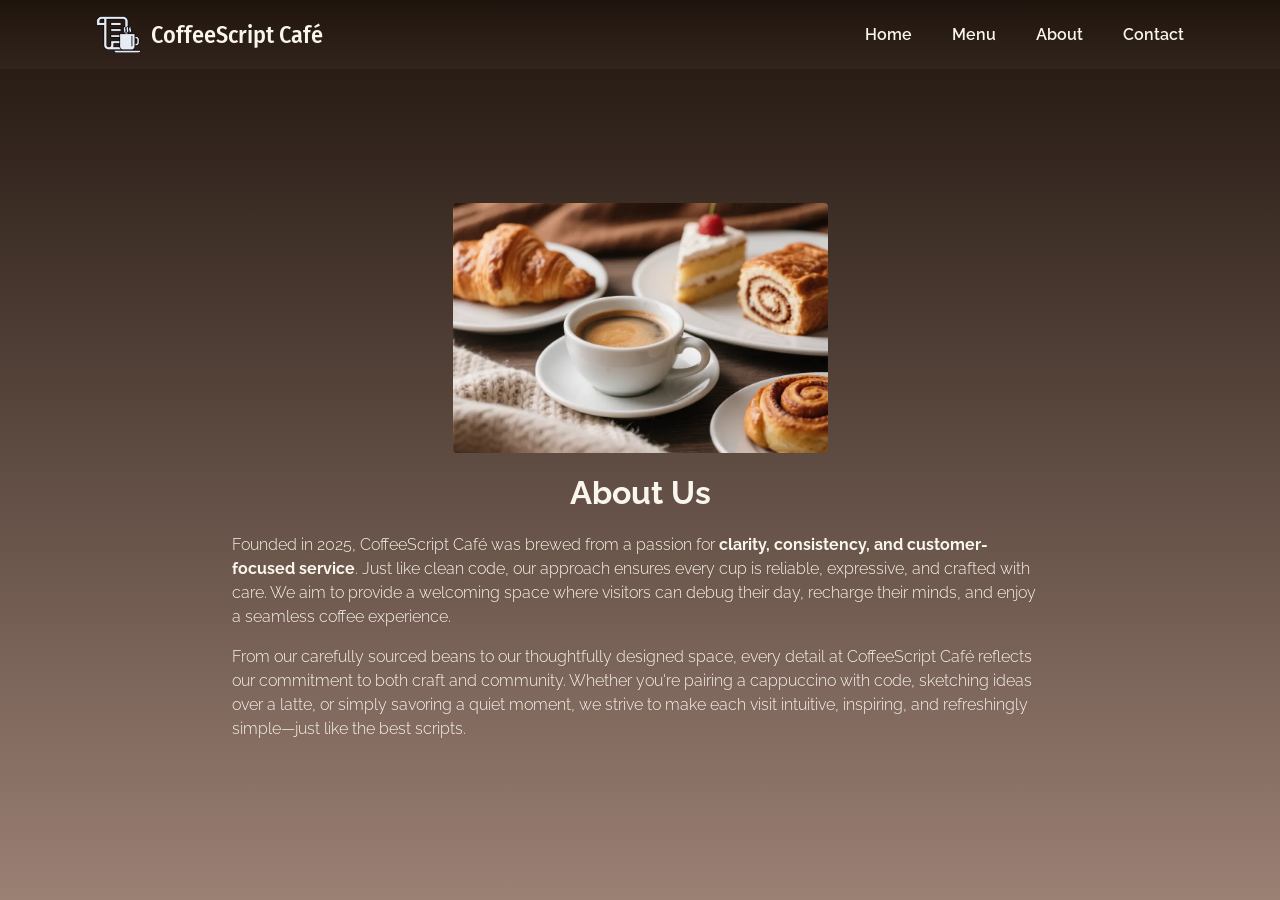
==== about.html @ d65955a7 "fix(accessibility): refine aria-controls and labels for mobile navigation - Keep aria-controls="prim" ====
<!DOCTYPE html>
<html lang="en">

<head>
    <meta charset="UTF-8">
    <meta name="viewport" content="width=device-width, initial-scale=1.0">
    <title>CoffeeScript Café — About Us</title>
    <meta name="description"
        content="Discover the story behind CoffeeScript Café — founded in 2025 with a passion for clarity, consistency, and customer-focused service. Every cup is crafted like clean code: reliable, expressive, and designed to recharge your day in a welcoming space.">
    <meta name="author" content="JJ Ginon">

    <link rel="icon" href="/favicon.ico" type="image/x-icon">
    <link rel="icon" href="img/favicon/favicon-32x32.png" sizes="32x32" type="image/png">
    <link rel="icon" href="img/favicon/favicon-48x48.png" sizes="48x48" type="image/png">
    <link rel="icon" href="img/favicon/favicon.svg" type="image/svg+xml">

    <link rel="preconnect" href="https://fonts.googleapis.com">
    <link rel="preconnect" href="https://fonts.gstatic.com" crossorigin>

    <link rel="stylesheet" href="css/styles.css">

    <link rel="preload"
        href="https://fonts.googleapis.com/css2?family=Fira+Sans+Condensed:wght@500&family=Raleway:wght@300;600&display=swap"
        as="style" onload="this.onload=null;this.rel='stylesheet'">
    <noscript>
        <link rel="stylesheet"
            href="https://fonts.googleapis.com/css2?family=Fira+Sans+Condensed:wght@500&family=Raleway:wght@300;600&display=swap">
    </noscript>

    <script src="js/script.js" defer></script>
</head>

<body>
    <header class="header">
        <nav class="header__nav">
            <div class="header__div logo-container">
                <img class="header__img" src="img/logo/coffeescript-cafe-logo-transparent-300x249.webp"
                    alt="CoffeeScript Café logo" width="300" height="249" fetchpriority="high">
                <h1 class="header__h1">CoffeeScript Café</h1>
            </div>
            <div class="header__div nav-container">
                <button id="close-menu-btn" aria-label="Close menu" aria-controls="primary-nav" aria-expanded="true">
                    <svg xmlns="http://www.w3.org/2000/svg" viewBox="0 0 24 24" width="32" height="32" fill="none"
                        stroke="currentColor" stroke-width="2" stroke-linecap="round" stroke-linejoin="round">
                        <line x1="18" y1="6" x2="6" y2="18" />
                        <line x1="6" y1="6" x2="18" y2="18" />
                    </svg>
                </button>
                <ul id="primary-nav" class="header__ul" aria-hidden="true">
                    <li><a class="header__a" href="/">Home</a></li>
                    <li><a class="header__a" href="menu.html">Menu</a></li>
                    <li><a class="header__a" href="about.html">About</a></li>
                    <li><a class="header__a" href="contact.html">Contact</a></li>
                </ul>
            </div>
            <button id="menu-btn" aria-label="Open menu" aria-controls="primary-nav" aria-expanded="false"
                aria-haspopup="true">
                <svg xmlns="http://www.w3.org/2000/svg" width="32" height="32" fill="currentColor" viewBox="0 0 24 24">
                    <path d="M3 6h18v2H3V6zm0 5h18v2H3v-2zm0 5h18v2H3v-2z" />
                </svg>
            </button>
        </nav>
    </header>

    <main class="main about-us">
        <article id="about" class="main__article about">
            <figure class="article__figure">
                <img class="article__img" src="img/about/bon-appetit-1000x667.webp"
                    srcset="img/about/bon-appetit-300x200.webp 300w, img/about/bon-appetit-1000x667.webp 1000w"
                    sizes="(max-width: 600px) 300px, 1000px"
                    alt="Croissant on a plate, cup of coffee, cake with cherry on top and bread roll on a plate, and a cinnamon roll on a plate"
                    title="Bon Appétit: A delightful spread of coffee and pastries" width="1000" height="667"
                    fetchpriority="high">
                <figcaption class="sr-only">
                    A tempting assortment of coffee and pastries: croissant, cake with cherry, bread roll, and cinnamon
                    roll
                </figcaption>
            </figure>
            <h2 class="article__h2">About Us</h2>
            <p class="article__p">
                Founded in <time datetime="2025">2025</time>, CoffeeScript Café was brewed from a passion for
                <strong>clarity, consistency, and customer-focused service</strong>. Just like clean code, our
                approach ensures every cup is reliable, expressive, and crafted with care. We aim to provide a
                welcoming space where visitors can debug their day, recharge their minds, and enjoy a seamless
                coffee experience.
            </p>
            <p class="article__p">
                From our carefully sourced beans to our thoughtfully designed space, every detail at CoffeeScript Café
                reflects our commitment to both craft and community. Whether you're pairing a cappuccino with code,
                sketching ideas over a latte, or simply savoring a quiet moment, we strive to make each visit
                intuitive, inspiring, and refreshingly simple&mdash;just like the best scripts.
            </p>
        </article>
    </main>
</body>

</html>
---- css/styles.css ----
@import url('https://fonts.googleapis.com/css2?family=Fira+Sans+Condensed:wght@500;600&family=Raleway:wght@300;500;600&display=swap');

/* || RESET */
*,
*::before,
*::after {
    margin: 0;
    padding: 0;
    box-sizing: border-box;
}

img {
    display: block;
    max-width: 100%;
    height: auto;
}

input,
button,
textarea {
    font: inherit;
}

/* || VARIABLES */

:root {
    /* FONTS */
    --FF: "Raleway", Arial, sans-serif;
    --FF-HEADINGS: "Fira Sans Condensed", sans-serif;

    /* COLORS */
    --BODY-BGCOLOR: #1F140D;
    --BODY-BGCOLOR-FADE: #9B8074;
    --BODY-BGIMAGE: linear-gradient(to bottom, var(--BODY-BGCOLOR), var(--BODY-BGCOLOR-FADE));

    --BUTTON-COLOR: #F9F6ED;
    --BUTTON-BGCOLOR: #F9F6ED;
    --BUTTON-HOVER: hsl(23, 35%, 45%);
    --BUTTON-ACTIVE: hsl(23, 35%, 35%);

    --CARD-COLOR: #101010;

    --FONT-COLOR: #F9F6ED;

    --HEADER-BGCOLOR: #1F140D;
    --HEADER-BGCOLOR-FADE-SM: #291D16;
    --HEADER-BGCOLOR-FADE-L: #32241C;
    --HEADER-BGIMAGE-SM: linear-gradient(to bottom, var(--HEADER-BGCOLOR), var(--HEADER-BGCOLOR-FADE-SM));
    --HEADER-BGIMAGE-L: linear-gradient(to bottom, var(--HEADER-BGCOLOR), var(--HEADER-BGCOLOR-FADE-L));

    --LINK-COLOR: #F9F6ED;
    --LINK-HOVER-SM: hsl(23, 35%, 30%);
    --LINK-HOVER-L: hsl(23, 35%, 75%);
    --LINK-ACTIVE: hsl(23, 35%, 35%);

    --NAV-BGCOLOR: #F9F6ED;
    --NAV-COLOR: #101010;
    --NAV-CLOSE-BUTTON-COLOR: #101010;
    --NAV-CLOSE-BUTTON-HOVER: hsl(23, 35%, 25%);

    /* BORDERS */
    --BORDER-RADIUS: 4px;

    /* TRANSITIONS */
    --TRANSITION: all 0.3s ease-in-out;
}

/* || UTILITY CLASSES */
.sr-only {
    position: absolute;
    width: 1px;
    height: 1px;
    margin: -1px;
    padding: 0;
    border: 0;
    overflow: hidden;
    clip: rect(0, 0, 0, 0);
    white-space: nowrap;
}

/* || GENERAL STYLES */
html {
    scroll-behavior: smooth;
}

body {
    display: flex;
    flex-direction: column;
    min-height: 100vh;
    font-family: var(--FF);
    line-height: 1.5;
    color: var(--FONT-COLOR);
    background: var(--BODY-BGIMAGE);
}

body::before {
    content: "";
    position: fixed;
    inset: 0;
    z-index: -1;
}

a:any-link {
    color: var(--LINK-COLOR);
    text-decoration: none;
}

img {
    border-radius: var(--BORDER-RADIUS);
}

/* || HEADER */
.header {
    position: fixed;
    top: 0;
    left: 0;
    z-index: 1000;
    width: 100%;
    padding: 0.625rem 1.25rem;
    background: var(--HEADER-BGIMAGE-SM);
}

.logo-container {
    display: flex;
    align-items: center;
}

.header__img {
    max-width: 45px;
    width: 45px;
    height: auto;
    margin-right: 10px;
}

.header__nav {
    display: flex;
    align-items: center;
    justify-content: space-between;
    width: 100%;
}

.header__h1 {
    font-family: var(--FF-HEADINGS);
    font-size: 1.5rem;
    font-weight: 500;
}

.header__ul {
    position: fixed;
    top: 0;
    right: -100%;
    z-index: 1001;
    display: flex;
    flex-direction: column;
    gap: 2.5rem;
    width: 80%;
    height: 100vh;
    padding: 4.5rem 2.5rem 0;
    list-style: none;
    background-color: var(--NAV-BGCOLOR);
    transition: right 0.15s ease-in-out;
}

.show-mobile-menu::before {
    content: "";
    position: fixed;
    top: 0;
    right: 0;
    width: 100%;
    height: 100%;
}

.show-mobile-menu .header__ul {
    right: 0;
}

.header__nav a {
    display: block;
    font-weight: 600;
    color: var(--NAV-COLOR);
    text-decoration: none;
    transition: all 0.2s ease-in-out;
}

.header__nav a:focus-visible {
    border-radius: 1px;
    outline: 3px solid hsl(23, 35%, 52%);
    outline-offset: 12px;
}

.header__nav a:hover,
.header__nav a:focus-visible {
    color: var(--LINK-HOVER-SM);
}

.header__nav a:active {
    color: var(--LINK-ACTIVE);
    transform: scale(0.97);
}

#menu-btn,
#close-menu-btn {
    display: inline-flex;
    align-items: center;
    justify-content: center;
    margin: 0;
    padding: 0;
    border: none;
    background: none;
    font: inherit;
    font-family: "Material Symbols Outlined";
    font-size: 2rem;
    line-height: 1;
    color: inherit;
    border-radius: 0;
    cursor: pointer;
    transition: var(--TRANSITION);
}

#menu-btn {
    color: var(--BUTTON-COLOR);
}

#close-menu-btn {
    position: absolute;
    top: 20px;
    right: 20px;
    z-index: 1002;
    display: none;
    visibility: hidden;
    color: var(--NAV-CLOSE-BUTTON-COLOR);
}

.show-mobile-menu #close-menu-btn {
    display: block;
    visibility: visible;
}

#menu-btn:hover {
    color: var(--BUTTON-HOVER);
}

#close-menu-btn:hover {
    color: var(--NAV-CLOSE-BUTTON-HOVER);
}

#menu-btn:focus-visible,
#close-menu-btn:focus-visible {
    padding: 0.25rem;
    outline: 3px solid hsl(23, 35%, 52%);
    outline-offset: 6px;
}

#close-menu-btn:focus-visible {
    border-radius: 50%;
}

#menu-btn:active,
#close-menu-btn:active {
    transform: scale(0.9);
}

/* || MAIN */
.main {
    display: flex;
    flex-direction: column;
    justify-content: center;
    align-items: center;
    flex: 1;
    padding: 0 2.5rem;
    opacity: 1;
    margin: 3.75rem auto 2rem;
}

.main__article {
    width: 100%;
    height: auto;
    text-align: center;
    color: #F9F6ED;
    opacity: 0;
    transform: translateY(20px);
    animation: fadeIn 1s ease-out forwards;
}

.main__article:nth-child(1) {
    animation-delay: 0.1s;
}

.main__article:nth-child(2) {
    animation-delay: 0.3s;
}

.main__article:nth-child(3) {
    animation-delay: 0.5s;
}

.main__article:nth-child(4) {
    animation-delay: 0.7s;
}

.main__article h2,
.main__article p {
    max-width: 100%;
}

.article__div {
    min-height: 300px;
}

.article__img {
    width: 260px;
    height: auto;
    margin: 2rem auto 0;
    border-radius: var(--BORDER-RADIUS);
}

.article__h2 {
    margin: 1rem 0;
    font-size: 2rem;
    line-height: 1.5;
}

.article__p {
    margin-bottom: 1rem;
    font-weight: 300;
    text-align: justify;
}

.article__button {
    margin-top: 1rem;
    padding: 0.625rem 1.25rem;
    border: none;
    border-radius: var(--BORDER-RADIUS);
    font-size: 1rem;
    font-weight: 500;
    background: var(--BUTTON-COLOR);
    transition: var(--TRANSITION);
    outline: none;
    cursor: pointer;
}

.article__button:hover,
.article__button:focus-visible {
    color: var(--BUTTON-COLOR);
    background: var(--BUTTON-HOVER);
    transform: translateY(-2px);
    box-shadow: 0 4px 6px rgba(0, 0, 0, 0.25);
}

.article__button:focus-visible {
    outline: 3px solid hsl(23, 35%, 52%);
    outline-offset: 4px;
    border-radius: var(--BORDER-RADIUS);
}

.article__button:active {
    background-color: var(--BUTTON-ACTIVE);
    transform: translateY(0);
    box-shadow: 0 2px 4px rgba(0, 0, 0, 0.2);
}

/* || MENU */
.menu {
    display: flex;
    flex-direction: column;
}

.menu__div {
    display: flex;
    flex-direction: row;
    flex-wrap: wrap;
    align-items: center;
    justify-content: center;
}

.container__div {
    display: flex;
    flex-direction: column;
    flex-wrap: wrap;
    max-width: 240px;
    width: 100%;
    margin: 1rem;
    border-radius: var(--BORDER-RADIUS);
    background-color: #F9F6ED;
    transition: var(--TRANSITION);
}

.container__div:hover,
.container__div:focus-visible {
    transform: scale(1.05);
    box-shadow: 0 8px 16px rgba(0, 0, 0, 0.25);
}

.card__div {
    display: flex;
    flex-direction: column;
    color: var(--CARD-COLOR);
}

.product {
    display: flex;
    justify-content: center;
    border-radius: 4px 4px 0 0;
    background-color: hsl(23, 35%, 50%);
}

.product__img {
    aspect-ratio: 1 / 1;
    max-width: 240px;
    height: auto;
    margin: 0 auto;
    border-radius: 4px 4px 0 0;
}

.item {
    display: grid;
    grid-template-rows: 40px 1fr 100px;
    height: 100%;
    padding: 1rem;
}

.item__h3 {
    align-self: center;
    font-family: var(--FF-HEADINGS);
    font-size: 1.5rem;
    font-weight: 600;
    text-align: center;
}

.item__p {
    align-self: start;
    max-height: 6rem;
    font-size: 0.9rem;
    text-align: justify;
}

.item__p.price {
    align-self: center;
    margin-top: 4rem;
    font-size: 1.25rem;
    font-weight: 700;
    text-align: center;
    color: hsl(23, 35%, 20%);
}

/* || ABOUT */
.main__img {
    width: 100%;
    height: auto;
    margin-bottom: 1rem;
}

/* || CONTACT */
.contact-info,
.contact {
    align-self: stretch;
    width: 100%;
}

.location {
    margin-bottom: 1rem;
}

.location__h2,
.contact__h2 {
    margin: 1rem;
}

.contact__fieldset {
    border: none;
}

.contact__p {
    margin: 1em 0;
}

.contact__label {
    display: block;
    margin-bottom: 0.5rem;
    font-weight: bold;
    text-align: left;
}

.contact__input,
.contact__textarea {
    width: 100%;
    padding: 0.5em;
    border-width: 2px;
    border-radius: var(--BORDER-RADIUS);
}

.button-container {
    display: flex;
    gap: 1rem;
}

.contact__button {
    width: 100%;
    padding: 0.75em 1.25em;
    border: none;
    border-radius: 4px;
    font-weight: bold;
    letter-spacing: 0.05em;
    background: var(--BUTTON-BGCOLOR);
    transition: all 0.2s ease-in-out;
    cursor: pointer;
}

.contact__button:hover,
.contact__button:focus-visible {
    color: var(--BUTTON-COLOR);
    background-color: var(--BUTTON-HOVER);
    box-shadow: 0 4px 6px rgba(0, 0, 0, 0.25);
    transform: translateY(-2px);
}

.contact__button:active {
    color: var(--BUTTON-COLOR);
    background-color: var(--BUTTON-ACTIVE);
    box-shadow: 0 2px 4px rgba(0, 0, 0, 0.2);
    transform: translateY(0);
}

.contact__button:disabled {
    opacity: 0.6;
    cursor: not-allowed;
}

/* BACK TO TOP BUTTON */
#backToTop {
    position: fixed;
    bottom: 20px;
    right: 20px;
    border: none;
    padding: 0.75rem;
    border-radius: 50%;
    font-size: 1.5rem;
    color: #fff;
    background: #333;
    opacity: 0;
    visibility: hidden;
    transform: translateY(20px);
    transition: opacity 0.4s ease, visibility 0.4s ease, transform 0.4s ease;
    cursor: pointer;
}

#backToTop svg {
    display: block;
    width: 24px;
    height: 24px;
    margin: 0 auto;
    fill: currentColor;
}

#backToTop.show {
    opacity: 1;
    visibility: visible;
    transform: translateY(0);
}

#backToTop:focus-visible {
    border-radius: 50%;
    background-color: rgba(249, 246, 237, 0.2);
    outline: 3px solid hsl(23, 35%, 52%);
    outline-offset: 4px;
}

#backToTop:hover {
    background: #555;
}

/* || ANIMATIONS */
@keyframes fadeIn {
    from {
        opacity: 0;
        transform: translateY(20px);
    }

    to {
        opacity: 1;
        transform: translateY(0);
    }
}

/* || REDUCED MOTION SUPPORT */
@media (prefers-reduced-motion: reduce) {
    html {
        scroll-behavior: auto;
    }

    /* Disable transitions and animations globally */
    *,
    *::before,
    *::after {
        animation: none !important;
        transition: none !important;
    }

    /* Specific overrides */
    #backToTop {
        transition: none;
    }

    .main__article {
        animation: none;
        opacity: 1;
        transform: none;
    }
}

/* || MEDIA QUERIES */

/* LARGER SCREENS */
@media screen and (min-width: 768px) {
    body {
        padding: 0 4rem;
    }

    .header {
        padding: 1rem 6rem;
        background: var(--HEADER-BGIMAGE-L);
    }

    .header__nav {
        max-width: 1400px;
        margin: 0 auto;
    }

    .header__ul {
        position: static;
        left: auto;
        flex-direction: row;
        width: auto;
        height: auto;
        padding: 0;
        background: none;
    }

    #menu-btn,
    #close-menu-btn {
        display: none;
    }

    .header__nav a {
        color: var(--LINK-COLOR);
    }

    .header__nav a:hover,
    .header__nav a:focus-visible {
        color: var(--LINK-HOVER-L);
        transform: scale(1.1);
    }

    .header__nav a:active {
        transform: scale(0.97);
    }

    .main {
        align-items: stretch;
        min-height: auto;
    }

    .home .main__article {
        display: grid;
        grid-template-columns: 1fr 1fr;
        grid-template-areas: "txt img";
        align-items: center;
        gap: 2rem;
        max-width: 1024px;
    }

    .article__p {
        text-align: left;
    }

    .home .article__h2,
    .home .article__p,
    .home .article__button {
        grid-area: txt;
        justify-self: start;
    }

    .home .article__figure {
        grid-area: img;
        justify-self: end;
    }

    .article__img {
        max-width: 375px;
        width: 100%;
    }

    .article__button {
        padding: 0.75rem 2rem;
    }

    .about {
        display: flex;
        flex-direction: column;
    }

    .contact-info {
        display: flex;
        flex-direction: column;
        align-items: center;
    }

    .location {
        display: flex;
        flex-direction: column;
    }

    .contact {
        display: flex;
        flex-direction: column;
        max-width: 668px;
        width: 100%;
        margin: 1rem auto auto;
    }

    .location__h2 {
        margin: 1rem;
    }
}

/* EXTRA LARGE SCREENS */
@media screen and (min-width: 1024px) {
    .home .main__article {
        gap: 0;
    }

    .main__article .article__p {
        max-width: 816px;
        margin-left: auto;
        margin-right: auto;
    }

    .menu__div {
        gap: 1rem;
    }

    .container__div {
        margin: 0 1rem;
    }
}
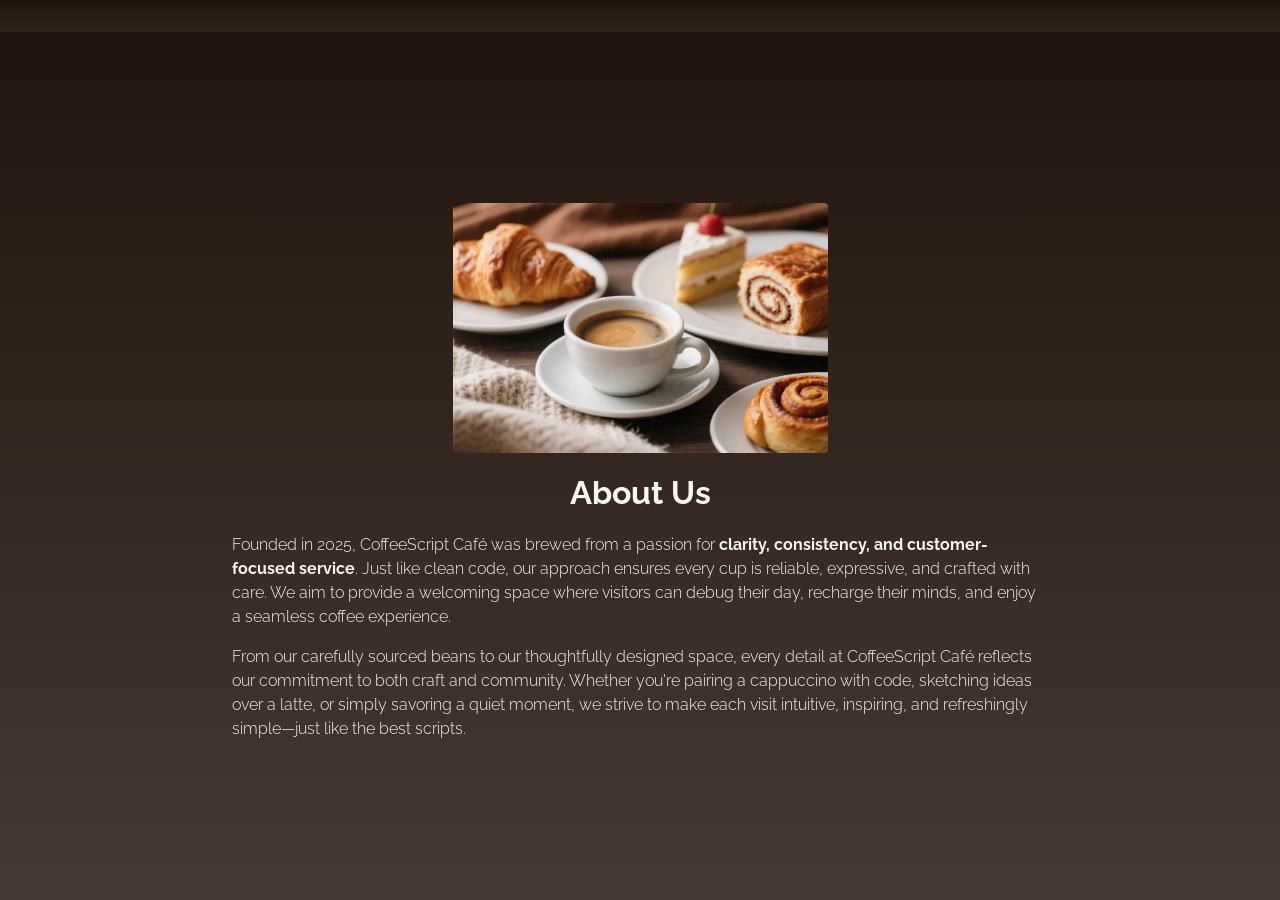
==== commit 71f6b8fd: "refactor(html): add nav-mount placeholder for modular navigation - Replace repeated <nav> markup wit" ====
--- a/about.html
+++ b/about.html
@@ -20,46 +20,20 @@
     <link rel="stylesheet" href="css/styles.css">
 
     <link rel="preload"
-        href="https://fonts.googleapis.com/css2?family=Fira+Sans+Condensed:wght@500&family=Raleway:wght@300;600&display=swap"
+        href="https://fonts.googleapis.com/css2?family=Fira+Sans+Condensed:wght@500;600&family=Raleway:wght@300;500;600&display=swap"
         as="style" onload="this.onload=null;this.rel='stylesheet'">
     <noscript>
         <link rel="stylesheet"
-            href="https://fonts.googleapis.com/css2?family=Fira+Sans+Condensed:wght@500&family=Raleway:wght@300;600&display=swap">
+            href="https://fonts.googleapis.com/css2?family=Fira+Sans+Condensed:wght@500;600&family=Raleway:wght@300;500;600&display=swap">
     </noscript>
 
+    <script src="js/nav.js" defer></script>
     <script src="js/script.js" defer></script>
 </head>
 
 <body>
     <header class="header">
-        <nav class="header__nav">
-            <div class="header__div logo-container">
-                <img class="header__img" src="img/logo/coffeescript-cafe-logo-transparent-300x249.webp"
-                    alt="CoffeeScript Café logo" width="300" height="249" fetchpriority="high">
-                <h1 class="header__h1">CoffeeScript Café</h1>
-            </div>
-            <div class="header__div nav-container">
-                <button id="close-menu-btn" aria-label="Close menu" aria-controls="primary-nav" aria-expanded="true">
-                    <svg xmlns="http://www.w3.org/2000/svg" viewBox="0 0 24 24" width="32" height="32" fill="none"
-                        stroke="currentColor" stroke-width="2" stroke-linecap="round" stroke-linejoin="round">
-                        <line x1="18" y1="6" x2="6" y2="18" />
-                        <line x1="6" y1="6" x2="18" y2="18" />
-                    </svg>
-                </button>
-                <ul id="primary-nav" class="header__ul" aria-hidden="true">
-                    <li><a class="header__a" href="/">Home</a></li>
-                    <li><a class="header__a" href="menu.html">Menu</a></li>
-                    <li><a class="header__a" href="about.html">About</a></li>
-                    <li><a class="header__a" href="contact.html">Contact</a></li>
-                </ul>
-            </div>
-            <button id="menu-btn" aria-label="Open menu" aria-controls="primary-nav" aria-expanded="false"
-                aria-haspopup="true">
-                <svg xmlns="http://www.w3.org/2000/svg" width="32" height="32" fill="currentColor" viewBox="0 0 24 24">
-                    <path d="M3 6h18v2H3V6zm0 5h18v2H3v-2zm0 5h18v2H3v-2z" />
-                </svg>
-            </button>
-        </nav>
+        <div class="nav-mount"></div>
     </header>
 
     <main class="main about-us">
@@ -91,6 +65,13 @@
                 intuitive, inspiring, and refreshingly simple&mdash;just like the best scripts.
             </p>
         </article>
+        <button id="backToTop" aria-label="Back to top">
+            <span class="sr-only">Back to top</span>
+            <svg xmlns="http://www.w3.org/2000/svg" viewBox="0 0 24 24" width="32" height="32" fill="currentColor"
+                preserveAspectRatio="xMidYMid meet">
+                <path d="M4 12l1.41 1.41L11 7.83V20h2V7.83l5.59 5.58L20 12l-8-8-8 8z" />
+            </svg>
+        </button>
     </main>
 </body>
 
--- a/css/styles.css
+++ b/css/styles.css
@@ -30,7 +30,7 @@
 
     /* COLORS */
     --BODY-BGCOLOR: #1F140D;
-    --BODY-BGCOLOR-FADE: #9B8074;
+    --BODY-BGCOLOR-FADE: #473933;
     --BODY-BGIMAGE: linear-gradient(to bottom, var(--BODY-BGCOLOR), var(--BODY-BGCOLOR-FADE));
 
     --BUTTON-COLOR: #F9F6ED;
@@ -62,7 +62,10 @@
     --BORDER-RADIUS: 4px;
 
     /* TRANSITIONS */
-    --TRANSITION: all 0.3s ease-in-out;
+    --TRANSITION-BASE: transform 0.3s ease-in-out, opacity 0.3s ease-in-out;
+    --TRANSITION-COLOR: color 0.3s ease-in-out, transform 0.3s ease-in-out;
+    --TRANSITION-SHADOW: transform 0.3s ease-in-out, box-shadow 0.3s ease-in-out;
+    --TRANSITION-BG: background-color 0.3s ease-in-out, transform 0.3s ease-in-out;
 }
 
 /* || UTILITY CLASSES */
@@ -78,6 +81,31 @@
     white-space: nowrap;
 }
 
+.btn {
+    padding: 0.625rem 1.25rem;
+    border: none;
+    border-radius: var(--BORDER-RADIUS);
+    font-size: 1rem;
+    font-weight: 500;
+    background: var(--BUTTON-BGCOLOR);
+    transition: var(--TRANSITION-SHADOW), var(--TRANSITION-BG);
+    cursor: pointer;
+}
+
+.btn:hover,
+.btn:focus-visible {
+    color: var(--BUTTON-COLOR);
+    background: var(--BUTTON-HOVER);
+    transform: translateY(-2px);
+    box-shadow: 0 4px 6px rgba(0, 0, 0, 0.25);
+}
+
+.btn:active {
+    background-color: var(--BUTTON-ACTIVE);
+    transform: translateY(0);
+    box-shadow: 0 2px 4px rgba(0, 0, 0, 0.2);
+}
+
 /* || GENERAL STYLES */
 html {
     scroll-behavior: smooth;
@@ -106,6 +134,15 @@
 }
 
 img {
+    border-radius: var(--BORDER-RADIUS);
+}
+
+button:focus-visible,
+a:focus-visible,
+input:focus-visible,
+textarea:focus-visible {
+    outline: 3px solid hsl(23, 35%, 52%);
+    outline-offset: 4px;
     border-radius: var(--BORDER-RADIUS);
 }
 
@@ -174,18 +211,17 @@
     right: 0;
 }
 
+.show-mobile-menu .header__ul {
+    will-change: right;
+    transition: right 0.3s ease-in-out;
+}
+
 .header__nav a {
     display: block;
     font-weight: 600;
     color: var(--NAV-COLOR);
     text-decoration: none;
-    transition: all 0.2s ease-in-out;
-}
-
-.header__nav a:focus-visible {
-    border-radius: 1px;
-    outline: 3px solid hsl(23, 35%, 52%);
-    outline-offset: 12px;
+    transition: var(--TRANSITION-COLOR);
 }
 
 .header__nav a:hover,
@@ -214,7 +250,7 @@
     color: inherit;
     border-radius: 0;
     cursor: pointer;
-    transition: var(--TRANSITION);
+    transition: var(--TRANSITION-COLOR);
 }
 
 #menu-btn {
@@ -247,7 +283,6 @@
 #menu-btn:focus-visible,
 #close-menu-btn:focus-visible {
     padding: 0.25rem;
-    outline: 3px solid hsl(23, 35%, 52%);
     outline-offset: 6px;
 }
 
@@ -328,35 +363,6 @@
 
 .article__button {
     margin-top: 1rem;
-    padding: 0.625rem 1.25rem;
-    border: none;
-    border-radius: var(--BORDER-RADIUS);
-    font-size: 1rem;
-    font-weight: 500;
-    background: var(--BUTTON-COLOR);
-    transition: var(--TRANSITION);
-    outline: none;
-    cursor: pointer;
-}
-
-.article__button:hover,
-.article__button:focus-visible {
-    color: var(--BUTTON-COLOR);
-    background: var(--BUTTON-HOVER);
-    transform: translateY(-2px);
-    box-shadow: 0 4px 6px rgba(0, 0, 0, 0.25);
-}
-
-.article__button:focus-visible {
-    outline: 3px solid hsl(23, 35%, 52%);
-    outline-offset: 4px;
-    border-radius: var(--BORDER-RADIUS);
-}
-
-.article__button:active {
-    background-color: var(--BUTTON-ACTIVE);
-    transform: translateY(0);
-    box-shadow: 0 2px 4px rgba(0, 0, 0, 0.2);
 }
 
 /* || MENU */
@@ -382,7 +388,7 @@
     margin: 1rem;
     border-radius: var(--BORDER-RADIUS);
     background-color: #F9F6ED;
-    transition: var(--TRANSITION);
+    transition: var(--TRANSITION-SHADOW);
 }
 
 .container__div:hover,
@@ -496,29 +502,7 @@
 
 .contact__button {
     width: 100%;
-    padding: 0.75em 1.25em;
-    border: none;
-    border-radius: 4px;
-    font-weight: bold;
     letter-spacing: 0.05em;
-    background: var(--BUTTON-BGCOLOR);
-    transition: all 0.2s ease-in-out;
-    cursor: pointer;
-}
-
-.contact__button:hover,
-.contact__button:focus-visible {
-    color: var(--BUTTON-COLOR);
-    background-color: var(--BUTTON-HOVER);
-    box-shadow: 0 4px 6px rgba(0, 0, 0, 0.25);
-    transform: translateY(-2px);
-}
-
-.contact__button:active {
-    color: var(--BUTTON-COLOR);
-    background-color: var(--BUTTON-ACTIVE);
-    box-shadow: 0 2px 4px rgba(0, 0, 0, 0.2);
-    transform: translateY(0);
 }
 
 .contact__button:disabled {
@@ -541,6 +525,7 @@
     visibility: hidden;
     transform: translateY(20px);
     transition: opacity 0.4s ease, visibility 0.4s ease, transform 0.4s ease;
+    will-change: opacity, transform;
     cursor: pointer;
 }
 
@@ -561,7 +546,6 @@
 #backToTop:focus-visible {
     border-radius: 50%;
     background-color: rgba(249, 246, 237, 0.2);
-    outline: 3px solid hsl(23, 35%, 52%);
     outline-offset: 4px;
 }
 
@@ -588,7 +572,6 @@
         scroll-behavior: auto;
     }
 
-    /* Disable transitions and animations globally */
     *,
     *::before,
     *::after {
@@ -602,9 +585,9 @@
     }
 
     .main__article {
-        animation: none;
-        opacity: 1;
-        transform: none;
+        animation: none !important;
+        opacity: 1 !important;
+        transform: none !important;
     }
 }
 
